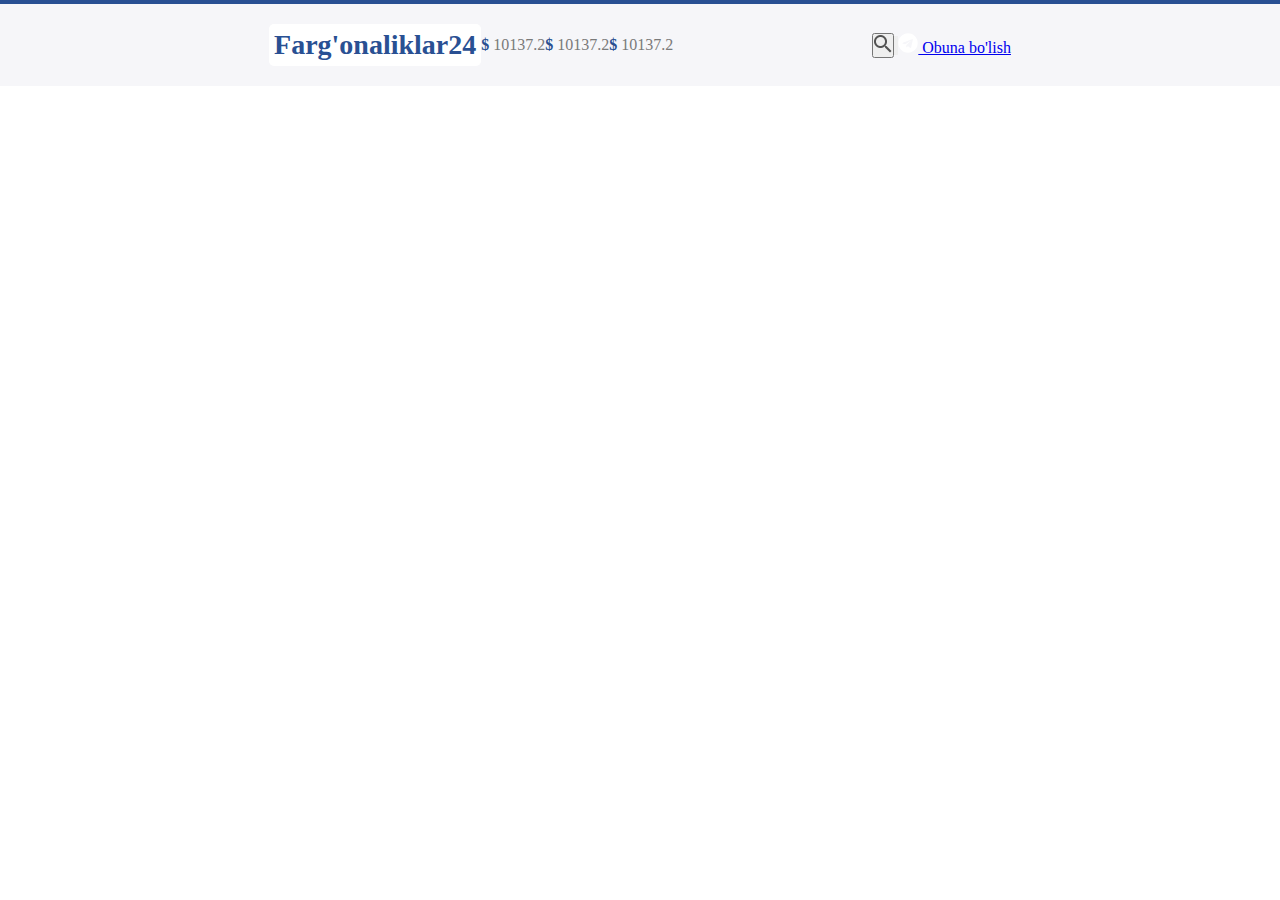
==== view.html @ c2c211b8 "add files" ====
<!DOCTYPE html>
<html lang="en">

<head>
    <meta charset="UTF-8">
    <meta http-equiv="X-UA-Compatible" content="IE=edge">
    <meta name="viewport" content="width=device-width, initial-scale=1.0">
    <title>Document</title>
    <link rel="stylesheet" href="style.css">
</head>

<div class="top">
    <div class="container">
    </div>
</div>

<div class="header">
    <div class="container">
        <ol class="header-list">
            <ul class="header-items">
                <li class="header-item">
                    <p class="header-top-name">Farg'onaliklar24</p>
                </li>
                <li>
                    <p class="header-kurs-bold">$</p>
                    <p class="header-kurs-number">10137.2</p>
                </li>
                <li>
                    <p class="header-kurs-bold">$</p>
                    <p class="header-kurs-number">10137.2</p>
                </li>
                <li>
                    <p class="header-kurs-bold">$</p>
                    <p class="header-kurs-number">10137.2</p>
                </li>
            </ul>
            <ul class="header-items">
                <li>
                    <button><img src="./img/search.png" alt="" class="header-search"></button>
                </li>
                <li>
                    <button><img src="./img/til.png" alt="" class="header-lg"></button>
                </li>
                <li>
                    <a href="#" class="header-link"><img src="./img/tg.png" alt=""> Obuna bo'lish</a>
                </li>
            </ul>
        </ol>
    </div>
</div>

<body>

</body>

</html>
---- style.css ----
* {
    padding: 0%;
    margin: 0%;
}

.container {
    width: 1140px;
    margin: 0ch auto;
}

.top {
    background-color: #295093;
    height: 4px;
}

.header {
    padding-top: 20px;
    padding-bottom: 20px;
    background-color: #F6F6F9;
}

.header-list {
    list-style: none;
    display: flex;
    justify-content: space-evenly;
    align-items: center;
}

.header-items {
    display: flex;
    justify-content: space-between;
    align-items: center;
    list-style: none;
}

.header-top-name {
    font-size: 28px;
    font-weight: 700;
    color: #295093;
    background-color: white;
    padding: 5px;
    border-radius: 5px;
}

.header-kurs-bold {
    font-weight: 700;
    color: #295091;
    display: inline-block;
    font-size: 16px;
}

.header-kurs-number {
    font-weight: 500;
    color: #7A7A7A;
    display: inline-block;
    font-size: 16px;
}
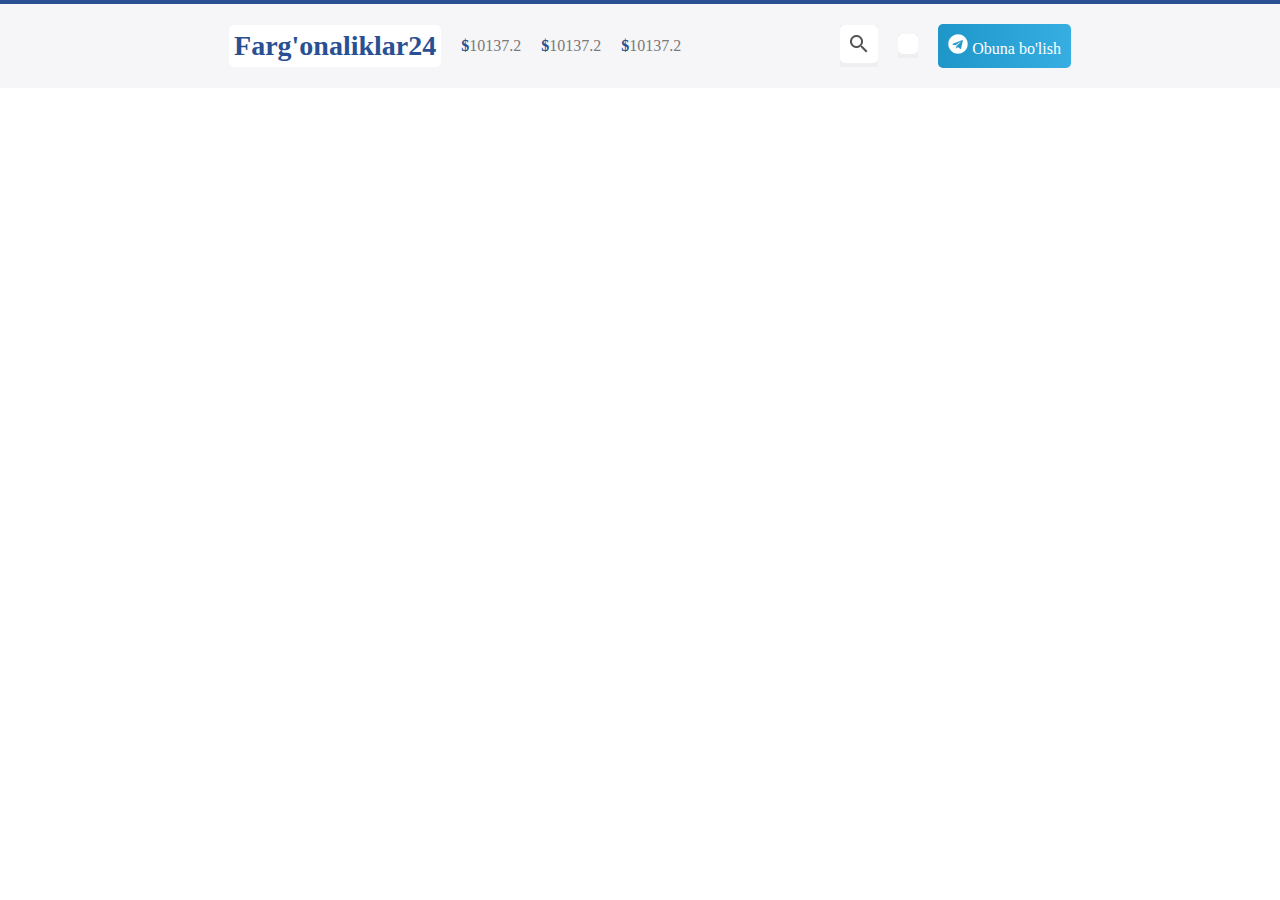
==== commit 509e90a8: "edit files" ====
--- a/view.html
+++ b/view.html
@@ -21,27 +21,27 @@
                 <li class="header-item">
                     <p class="header-top-name">Farg'onaliklar24</p>
                 </li>
-                <li>
+                <li class="header-item">
                     <p class="header-kurs-bold">$</p>
                     <p class="header-kurs-number">10137.2</p>
                 </li>
-                <li>
+                <li class="header-item">
                     <p class="header-kurs-bold">$</p>
                     <p class="header-kurs-number">10137.2</p>
                 </li>
-                <li>
+                <li class="header-item">
                     <p class="header-kurs-bold">$</p>
                     <p class="header-kurs-number">10137.2</p>
                 </li>
             </ul>
             <ul class="header-items">
-                <li>
-                    <button><img src="./img/search.png" alt="" class="header-search"></button>
+                <li class="header-item">
+                    <button class="btn"><img src="./img/search.png" alt="" class="header-search"></button>
                 </li>
-                <li>
-                    <button><img src="./img/til.png" alt="" class="header-lg"></button>
+                <li class="header-item">
+                    <button class="btn"><img src="./img/til.png" alt="" class="header-lg"></button>
                 </li>
-                <li>
+                <li class="header-item">
                     <a href="#" class="header-link"><img src="./img/tg.png" alt=""> Obuna bo'lish</a>
                 </li>
             </ul>
@@ -49,6 +49,8 @@
     </div>
 </div>
 
+
+
 <body>
 
 </body>
--- a/style.css
+++ b/style.css
@@ -1,6 +1,9 @@
 * {
     padding: 0%;
     margin: 0%;
+    font-family: Rubik;
+    box-sizing: border-box;
+    text-decoration: none;
 }
 
 .container {
@@ -33,6 +36,13 @@
     list-style: none;
 }
 
+.header-item {
+    padding-left: 20px;
+    display: flex;
+    align-items: center;
+    justify-content: center;
+}
+
 .header-top-name {
     font-size: 28px;
     font-weight: 700;
@@ -54,4 +64,27 @@
     color: #7A7A7A;
     display: inline-block;
     font-size: 16px;
+}
+
+.header-search {
+    background-color: white;
+    padding: 10px;
+    border-radius: 5px;
+}
+
+.header-lg {
+    background-color: white;
+    padding: 10px;
+    border-radius: 5px;
+}
+
+.header-link {
+    background-image: linear-gradient(to right, #1e96c8, #37AEE2);
+    color: white;
+    padding: 10px;
+    border-radius: 5px;
+}
+
+.btn {
+    border: 0px solid white;
 }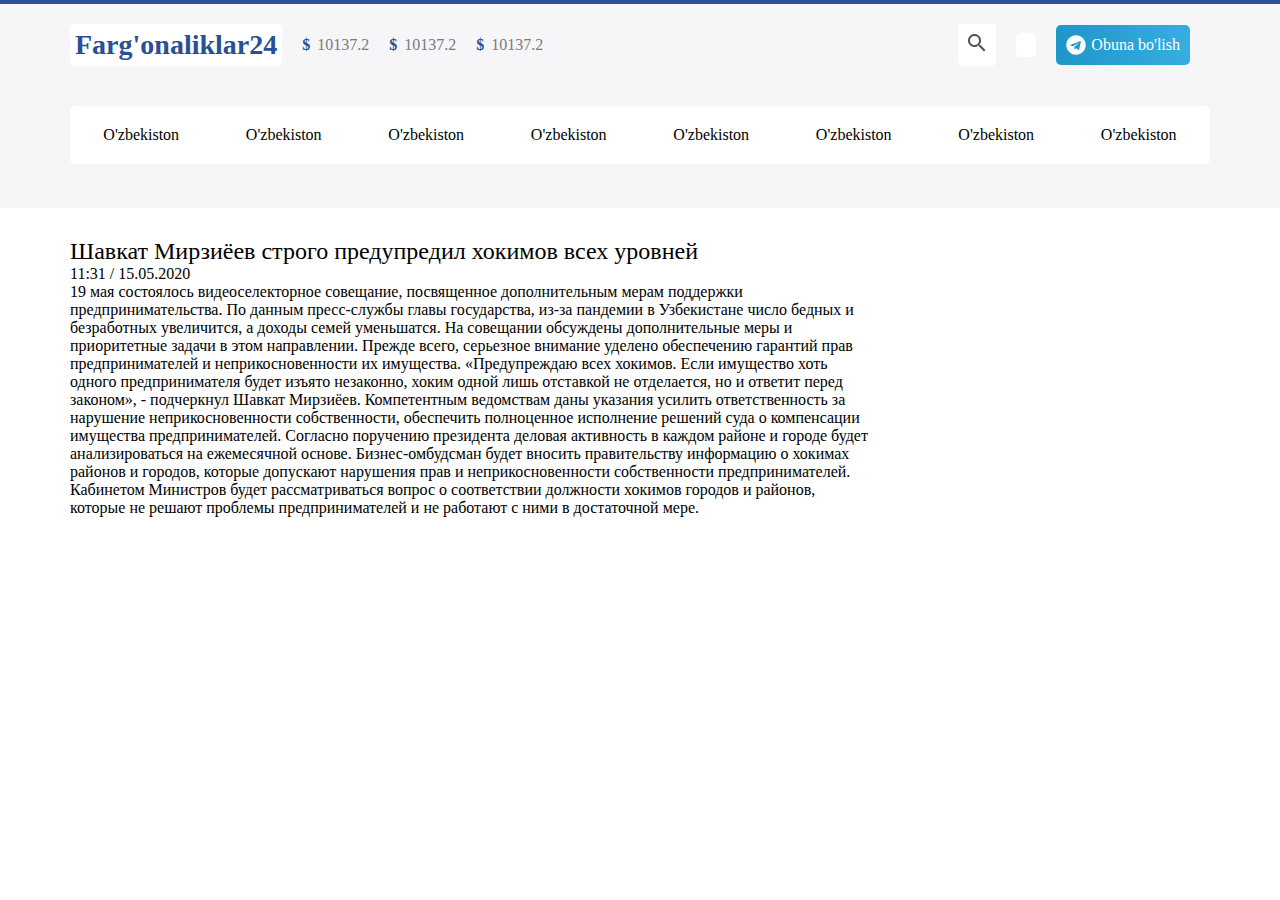
==== commit d611bb0e: "edit files" ====
--- a/view.html
+++ b/view.html
@@ -42,14 +42,56 @@
                     <button class="btn"><img src="./img/til.png" alt="" class="header-lg"></button>
                 </li>
                 <li class="header-item">
-                    <a href="#" class="header-link"><img src="./img/tg.png" alt=""> Obuna bo'lish</a>
+                    <a href="#" class="header-link"><img src="./img/tg.png" alt="" class="header-join"> Obuna bo'lish</a>
                 </li>
             </ul>
         </ol>
+        <ol class="menu-list">
+            <li class="menu-item">O'zbekiston</li>
+            <li class="menu-item">O'zbekiston</li>
+            <li class="menu-item">O'zbekiston</li>
+            <li class="menu-item">O'zbekiston</li>
+            <li class="menu-item">O'zbekiston</li>
+            <li class="menu-item">O'zbekiston</li>
+            <li class="menu-item">O'zbekiston</li>
+            <li class="menu-item">O'zbekiston</li>
+        </ol>
+
+        <img src="./img/reklama.png" alt="" class="header-rek">
+
     </div>
 </div>
 
-
+<div class="section">
+    <div class="container">
+        <div class="section-left">
+            <ul class="section-left-list">
+                <li class="section-left-item">
+                    <p class="left-title">
+                        Шавкат Мирзиёев строго предупредил хокимов всех уровней
+                    </p>
+                </li>
+                <li class="section-left-item">
+                    <img src="./img/data.png" alt="">
+                    <p class="heder-left-date">11:31 / 15.05.2020</p>
+                </li>
+                <li class="section-left-item">
+                    <img src="" alt="">
+                </li>
+                <li class="section-left-item">
+                    <p class="left-text">
+                        19 мая состоялось видеоселекторное совещание, посвященное дополнительным мерам поддержки предпринимательства. По данным пресс-службы главы государства, из-за пандемии в Узбекистане число бедных и безработных увеличится, а доходы семей уменьшатся. На совещании
+                        обсуждены дополнительные меры и приоритетные задачи в этом направлении. Прежде всего, серьезное внимание уделено обеспечению гарантий прав предпринимателей и неприкосновенности их имущества. «Предупреждаю всех хокимов. Если имущество
+                        хоть одного предпринимателя будет изъято незаконно, хоким одной лишь отставкой не отделается, но и ответит перед законом», - подчеркнул Шавкат Мирзиёев. Компетентным ведомствам даны указания усилить ответственность за нарушение
+                        неприкосновенности собственности, обеспечить полноценное исполнение решений суда о компенсации имущества предпринимателей. Согласно поручению президента деловая активность в каждом районе и городе будет анализироваться на ежемесячной
+                        основе. Бизнес-омбудсман будет вносить правительству информацию о хокимах районов и городов, которые допускают нарушения прав и неприкосновенности собственности предпринимателей. Кабинетом Министров будет рассматриваться вопрос
+                        о соответствии должности хокимов городов и районов, которые не решают проблемы предпринимателей и не работают с ними в достаточной мере.
+                    </p>
+                </li>
+            </ul>
+        </div>
+    </div>
+</div>
 
 <body>
 
--- a/style.css
+++ b/style.css
@@ -25,8 +25,8 @@
 .header-list {
     list-style: none;
     display: flex;
-    justify-content: space-evenly;
     align-items: center;
+    justify-content: space-between;
 }
 
 .header-items {
@@ -37,10 +37,7 @@
 }
 
 .header-item {
-    padding-left: 20px;
-    display: flex;
-    align-items: center;
-    justify-content: center;
+    padding-right: 20px;
 }
 
 .header-top-name {
@@ -64,18 +61,17 @@
     color: #7A7A7A;
     display: inline-block;
     font-size: 16px;
+    padding-left: 3px;
 }
 
 .header-search {
     background-color: white;
     padding: 10px;
-    border-radius: 5px;
 }
 
 .header-lg {
-    background-color: white;
     padding: 10px;
-    border-radius: 5px;
+    border-radius: 50%;
 }
 
 .header-link {
@@ -83,8 +79,54 @@
     color: white;
     padding: 10px;
     border-radius: 5px;
+    display: flex;
+    align-items: center;
+}
+
+.header-link:hover {
+    background-image: linear-gradient(to left, #1e96c8, #37AEE2);
 }
 
 .btn {
     border: 0px solid white;
+    background-color: white;
+    border-radius: 5px;
+}
+
+.header-join {
+    margin-right: 5px;
+}
+
+.menu-list {
+    list-style: none;
+    margin-top: 40px;
+    background-color: white;
+    display: flex;
+    justify-content: space-around;
+    padding-top: 20px;
+    padding-bottom: 20px;
+    border-radius: 5px;
+}
+
+.header-rek {
+    width: 100%;
+    padding-top: 20px;
+}
+
+.section-left {
+    width: 70%;
+}
+
+.section-left-list {
+    list-style: none;
+    padding-top: 30px;
+}
+
+.section-left-item {
+    display: flex;
+}
+
+.left-title {
+    font-size: 24px;
+    font-weight: 500;
 }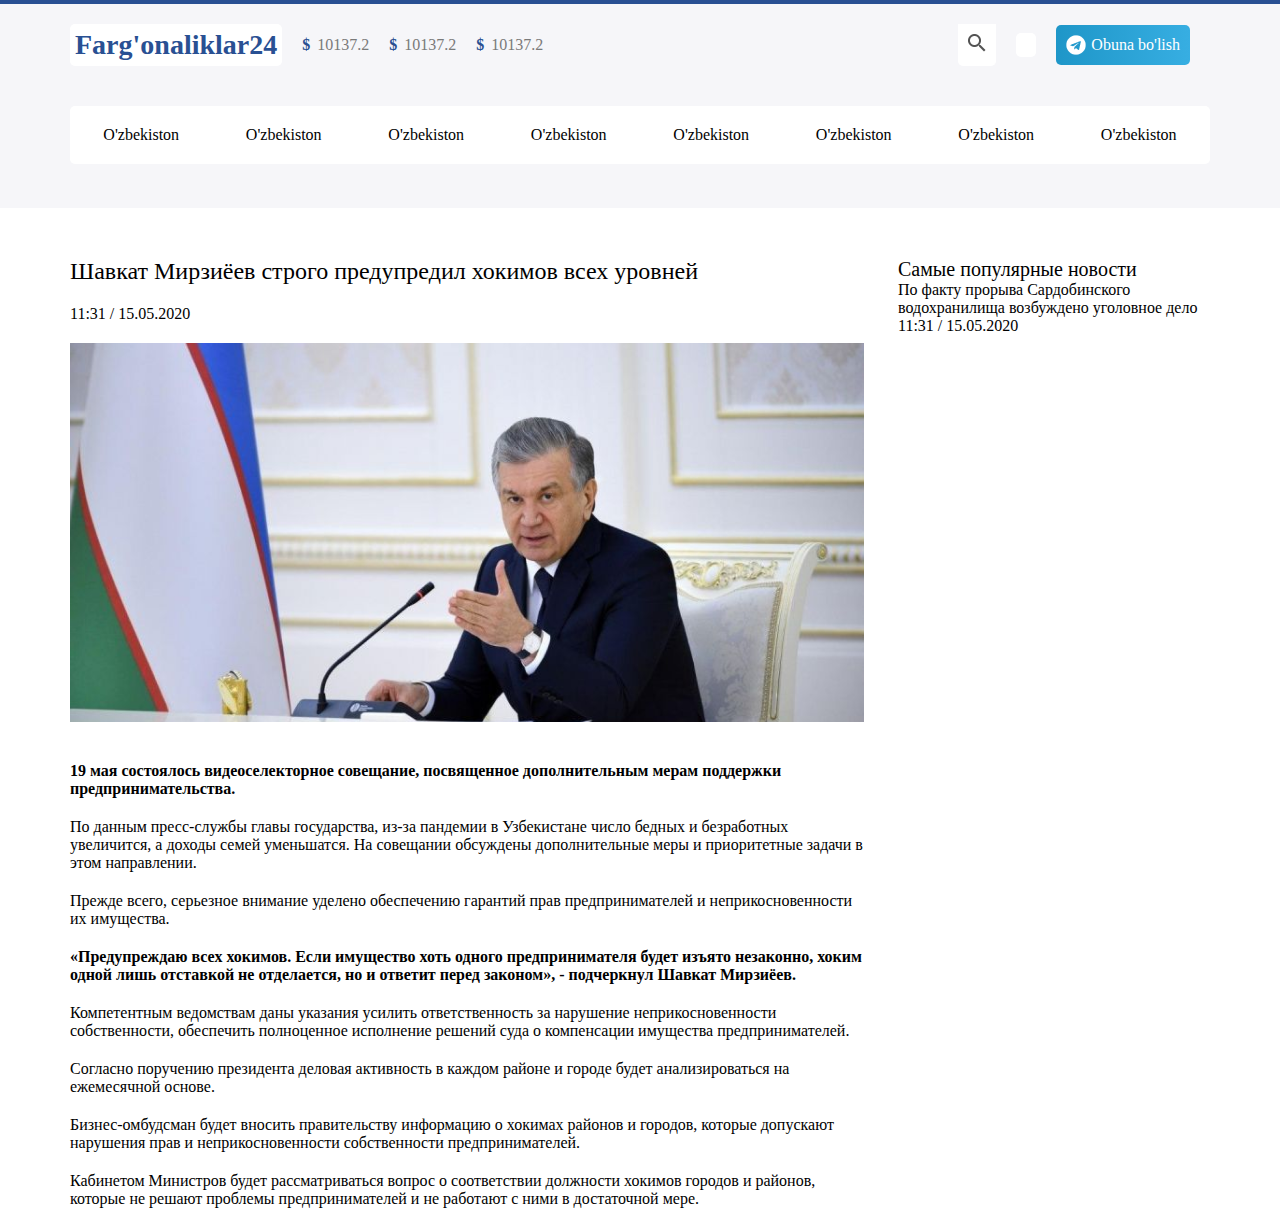
==== commit 7b8bdf09: "add files" ====
--- a/view.html
+++ b/view.html
@@ -76,16 +76,52 @@
                     <p class="heder-left-date">11:31 / 15.05.2020</p>
                 </li>
                 <li class="section-left-item">
-                    <img src="" alt="">
+                    <img src="./img/prezident.png" alt="">
                 </li>
                 <li class="section-left-item">
                     <p class="left-text">
-                        19 мая состоялось видеоселекторное совещание, посвященное дополнительным мерам поддержки предпринимательства. По данным пресс-службы главы государства, из-за пандемии в Узбекистане число бедных и безработных увеличится, а доходы семей уменьшатся. На совещании
-                        обсуждены дополнительные меры и приоритетные задачи в этом направлении. Прежде всего, серьезное внимание уделено обеспечению гарантий прав предпринимателей и неприкосновенности их имущества. «Предупреждаю всех хокимов. Если имущество
-                        хоть одного предпринимателя будет изъято незаконно, хоким одной лишь отставкой не отделается, но и ответит перед законом», - подчеркнул Шавкат Мирзиёев. Компетентным ведомствам даны указания усилить ответственность за нарушение
-                        неприкосновенности собственности, обеспечить полноценное исполнение решений суда о компенсации имущества предпринимателей. Согласно поручению президента деловая активность в каждом районе и городе будет анализироваться на ежемесячной
-                        основе. Бизнес-омбудсман будет вносить правительству информацию о хокимах районов и городов, которые допускают нарушения прав и неприкосновенности собственности предпринимателей. Кабинетом Министров будет рассматриваться вопрос
-                        о соответствии должности хокимов городов и районов, которые не решают проблемы предпринимателей и не работают с ними в достаточной мере.
+                        <ol class="left-list">
+                            <li class="left-bold">
+                                19 мая состоялось видеоселекторное совещание, посвященное дополнительным мерам поддержки предпринимательства.
+                            </li>
+
+                            <li class="left-normal">
+                                По данным пресс-службы главы государства, из-за пандемии в Узбекистане число бедных и безработных увеличится, а доходы семей уменьшатся. На совещании обсуждены дополнительные меры и приоритетные задачи в этом направлении.
+                            </li>
+
+                            <li class="left-normal">
+                                Прежде всего, серьезное внимание уделено обеспечению гарантий прав предпринимателей и неприкосновенности их имущества.
+                            </li>
+
+                            <li class="left-bold">
+                                «Предупреждаю всех хокимов. Если имущество хоть одного предпринимателя будет изъято незаконно, хоким одной лишь отставкой не отделается, но и ответит перед законом», - подчеркнул Шавкат Мирзиёев.
+                            </li>
+                            <li class="left-normal">
+                                Компетентным ведомствам даны указания усилить ответственность за нарушение неприкосновенности собственности, обеспечить полноценное исполнение решений суда о компенсации имущества предпринимателей.
+                            </li>
+                            <li class="left-normal">
+                                Согласно поручению президента деловая активность в каждом районе и городе будет анализироваться на ежемесячной основе.
+                            </li>
+                            <li class="left-normal">
+                                Бизнес-омбудсман будет вносить правительству информацию о хокимах районов и городов, которые допускают нарушения прав и неприкосновенности собственности предпринимателей.
+                            </li>
+                            <li class="left-normal">
+                                Кабинетом Министров будет рассматриваться вопрос о соответствии должности хокимов городов и районов, которые не решают проблемы предпринимателей и не работают с ними в достаточной мере.
+                            </li>
+                        </ol>
+                    </p>
+                </li>
+            </ul>
+        </div>
+        <div class="section-right">
+            <p class="right-title">Cамые популярные новости</p>
+            <ul class="section-right-list">
+                <li class="right-items">
+                    <p class="right-items-text">
+                        По факту прорыва Сардобинского водохранилища возбуждено уголовное дело
+                    </p>
+                    <p class="right-items-data">
+                        11:31 / 15.05.2020
                     </p>
                 </li>
             </ul>
--- a/style.css
+++ b/style.css
@@ -113,8 +113,13 @@
     padding-top: 20px;
 }
 
+.section {
+    display: flex;
+}
+
 .section-left {
     width: 70%;
+    float: left;
 }
 
 .section-left-list {
@@ -124,9 +129,40 @@
 
 .section-left-item {
     display: flex;
+    padding-top: 20px;
 }
 
 .left-title {
     font-size: 24px;
     font-weight: 500;
+}
+
+.left-normal {
+    padding-top: 20px;
+}
+
+.left-bold {
+    font-weight: bold;
+    padding-top: 20px;
+}
+
+.left-list {
+    list-style: none;
+    padding-bottom: 20px;
+}
+
+.section-right {
+    width: 30%;
+    float: right;
+    padding-top: 50px;
+    padding-left: 30px;
+}
+
+.right-title {
+    font-weight: 500;
+    font-size: 20px;
+}
+
+.section-right-list {
+    list-style: none;
 }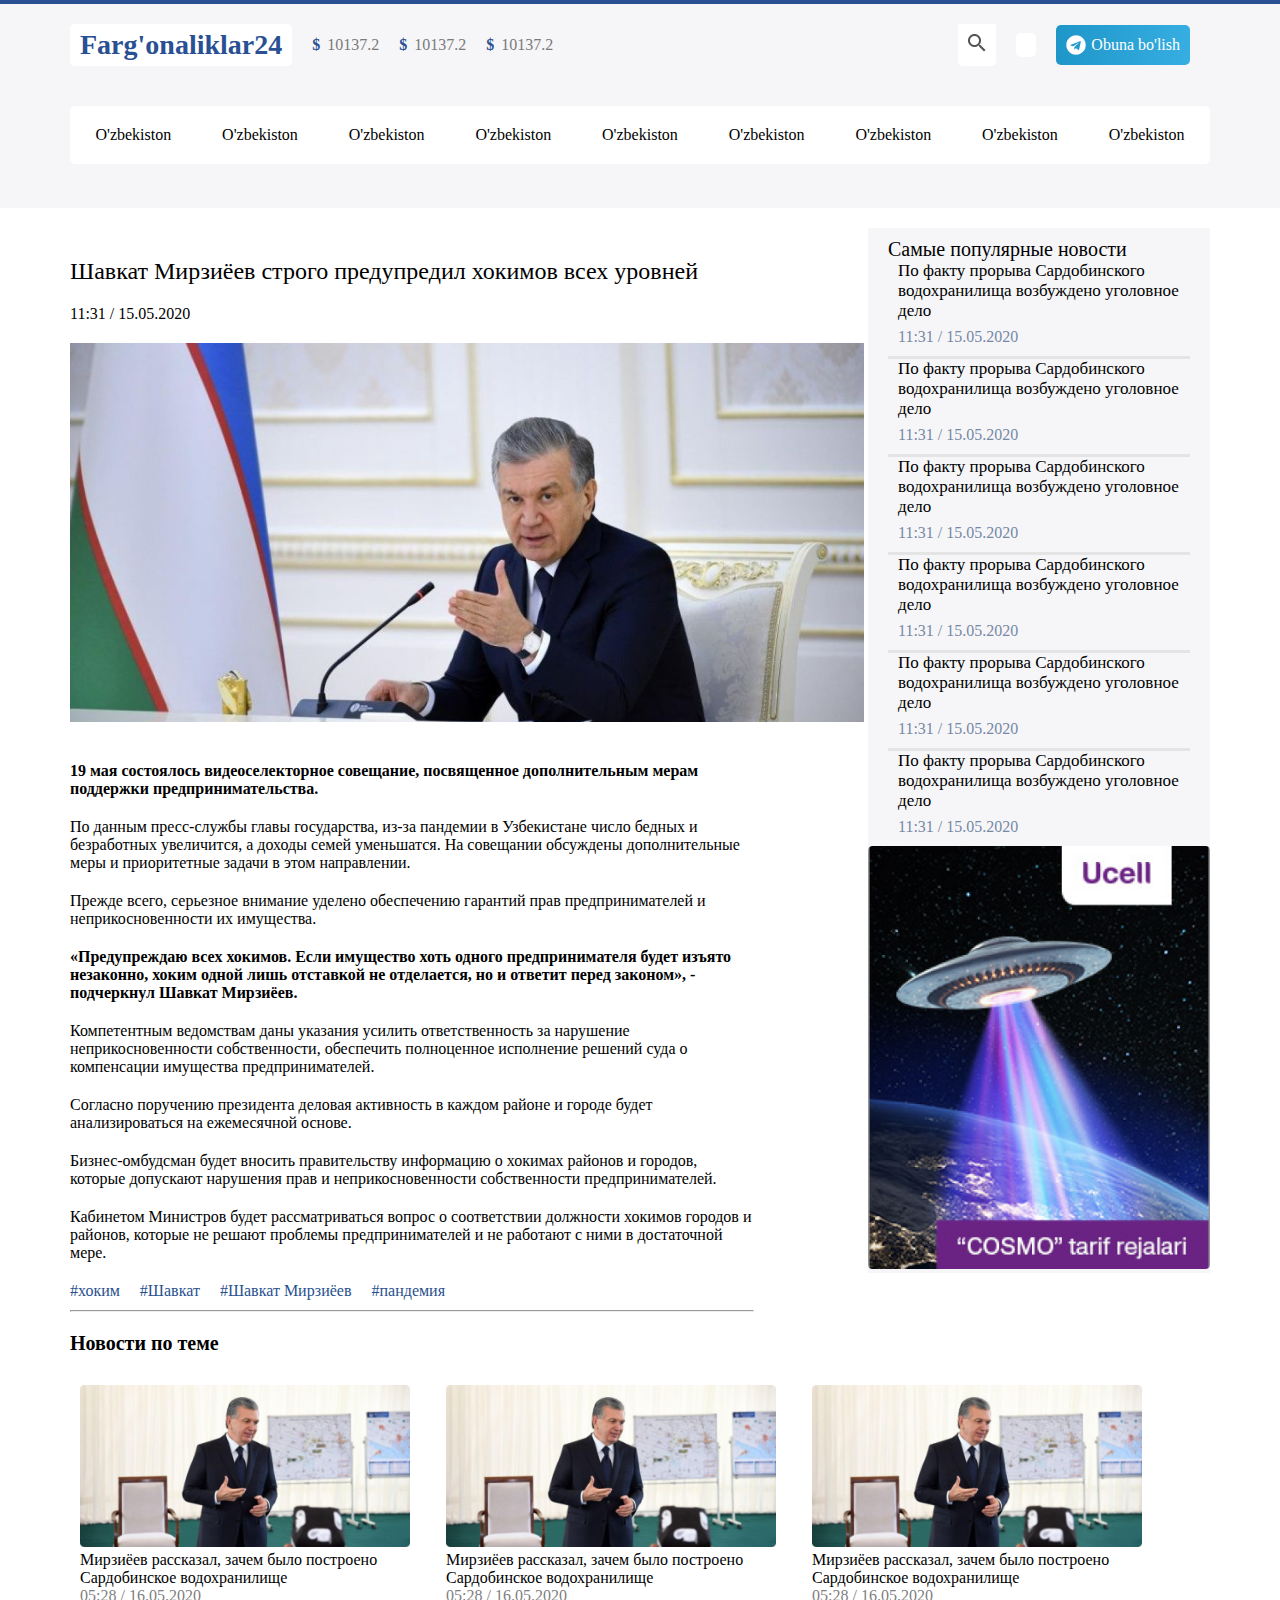
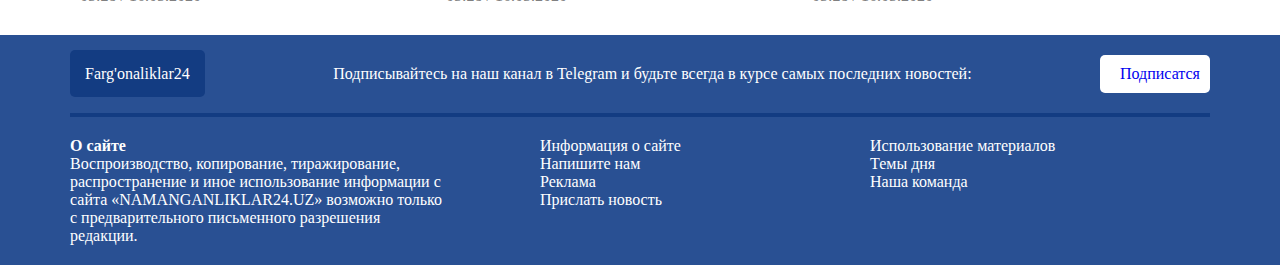
==== commit 4f0eee19: "Updates" ====
--- a/view.html
+++ b/view.html
@@ -19,7 +19,7 @@
         <ol class="header-list">
             <ul class="header-items">
                 <li class="header-item">
-                    <p class="header-top-name">Farg'onaliklar24</p>
+                    <p class="header-top-name"><a href="index.html" class="header-top-name">Farg'onaliklar24</a></p>
                 </li>
                 <li class="header-item">
                     <p class="header-kurs-bold">$</p>
@@ -47,18 +47,21 @@
             </ul>
         </ol>
         <ol class="menu-list">
-            <li class="menu-item">O'zbekiston</li>
-            <li class="menu-item">O'zbekiston</li>
-            <li class="menu-item">O'zbekiston</li>
-            <li class="menu-item">O'zbekiston</li>
-            <li class="menu-item">O'zbekiston</li>
-            <li class="menu-item">O'zbekiston</li>
-            <li class="menu-item">O'zbekiston</li>
-            <li class="menu-item">O'zbekiston</li>
-        </ol>
-
-        <img src="./img/reklama.png" alt="" class="header-rek">
-
+            <li class="menu-item"><a href="#" class="link">O'zbekiston</a></li>
+            <li class="menu-item"><a href="#" class="link">O'zbekiston</a></li>
+            <li class="menu-item"><a href="#" class="link">O'zbekiston</a></li>
+            <li class="menu-item"><a href="#" class="link">O'zbekiston</a></li>
+            <li class="menu-item"><a href="#" class="link">O'zbekiston</a></li>
+            <li class="menu-item"><a href="#" class="link">O'zbekiston</a></li>
+            <li class="menu-item"><a href="#" class="link">O'zbekiston</a></li>
+            <li class="menu-item"><a href="#" class="link">O'zbekiston</a></li>
+            <li class="menu-item"><a href="#" class="link">O'zbekiston</a></li>
+
+        </ol>
+
+        <a href="#">
+            <img src="./img/reklama.png" alt="" class="header-rek">
+        </a>
     </div>
 </div>
 
@@ -112,23 +115,179 @@
                     </p>
                 </li>
             </ul>
+
+            <ul class="hashtag">
+                <li><a href="#" class="hashtag-items">#хоким</a></li>
+                <li><a href="#" class="hashtag-items"> #Шавкат</a></li>
+                <li><a href="#" class="hashtag-items">#Шавкат Мирзиёев </a></li>
+                <li><a href="#" class="hashtag-items">#пандемия </a></li>
+            </ul>
+            <hr>
         </div>
         <div class="section-right">
             <p class="right-title">Cамые популярные новости</p>
             <ul class="section-right-list">
                 <li class="right-items">
-                    <p class="right-items-text">
-                        По факту прорыва Сардобинского водохранилища возбуждено уголовное дело
-                    </p>
-                    <p class="right-items-data">
-                        11:31 / 15.05.2020
-                    </p>
-                </li>
-            </ul>
+                    <p>
+                        <a href="#" class="right-items-text">По факту прорыва Сардобинского водохранилища возбуждено уголовное дело</a>
+                    </p>
+                    <p class="right-items-data">
+                        11:31 / 15.05.2020
+                    </p>
+                </li>
+                <li class="line"></li>
+            </ul>
+            <ul class="section-right-list">
+                <li class="right-items">
+                    <p>
+                        <a href="#" class="right-items-text">По факту прорыва Сардобинского водохранилища возбуждено уголовное дело</a>
+                    </p>
+                    <p class="right-items-data">
+                        11:31 / 15.05.2020
+                    </p>
+                </li>
+                <li class="line"></li>
+            </ul>
+            <ul class="section-right-list">
+                <li class="right-items">
+                    <p>
+                        <a href="#" class="right-items-text">По факту прорыва Сардобинского водохранилища возбуждено уголовное дело</a>
+                    </p>
+                    <p class="right-items-data">
+                        11:31 / 15.05.2020
+                    </p>
+                </li>
+                <li class="line"></li>
+            </ul>
+            <ul class="section-right-list">
+                <li class="right-items">
+                    <p>
+                        <a href="#" class="right-items-text">По факту прорыва Сардобинского водохранилища возбуждено уголовное дело</a>
+                    </p>
+                    <p class="right-items-data">
+                        11:31 / 15.05.2020
+                    </p>
+                </li>
+                <li class="line"></li>
+            </ul>
+            <ul class="section-right-list">
+                <li class="right-items">
+                    <p>
+                        <a href="#" class="right-items-text">По факту прорыва Сардобинского водохранилища возбуждено уголовное дело</a>
+                    </p>
+                    <p class="right-items-data">
+                        11:31 / 15.05.2020
+                    </p>
+                </li>
+                <li class="line"></li>
+            </ul>
+            <ul class="section-right-list">
+                <li class="right-items">
+                    <p>
+                        <a href="#" class="right-items-text">По факту прорыва Сардобинского водохранилища возбуждено уголовное дело</a>
+                    </p>
+                    <p class="right-items-data">
+                        11:31 / 15.05.2020
+                    </p>
+                </li>
+                <!-- <li class="line"></li> -->
+            </ul>
+            <a href="#"><img src="./img/usel.png" alt="" width="100%"></a>
         </div>
     </div>
 </div>
 
+<div class="footer">
+    <div class="container">
+        <p class="footer-title">Новости по теме</p>
+        <ul class="news-list">
+            <li class="news-items"><img src="./img/prezident.jpg" alt="" class="news-img"> </li>
+            <li class="news-items">
+                <p>
+                    <a href="" class="news-title"> Мирзиёев рассказал, зачем было построено Сардобинское водохранилище</a>
+                </p>
+            </li>
+            <li class="news-items">
+                <p class="news-data">
+                    05:28 / 16.05.2020
+                </p>
+            </li>
+        </ul>
+        <ul class="news-list">
+            </p>
+            <li class="news-items"><img src="./img/prezident.jpg" alt="" class="news-img"> </li>
+            <li class="news-items">
+                <p>
+                    <a href="" class="news-title"> Мирзиёев рассказал, зачем было построено Сардобинское водохранилище</a>
+                </p>
+            </li>
+            <li class="news-items">
+                <p class="news-data">
+                    05:28 / 16.05.2020
+                </p>
+            </li>
+        </ul>
+        <ul class="news-list">
+            </p>
+            <li class="news-items"><img src="./img/prezident.jpg" alt="" class="news-img"> </li>
+            <li class="news-items">
+                <p>
+                    <a href="" class="news-title"> Мирзиёев рассказал, зачем было построено Сардобинское водохранилище</a>
+                </p>
+            </li>
+            <li class="news-items">
+                <p class="news-data">
+                    05:28 / 16.05.2020
+                </p>
+            </li>
+        </ul>
+    </div>
+</div>
+
+<div class="bottom">
+    <div class="container">
+        <ol class="bottom-list">
+            <li class="bottom-items">
+                <p>
+                    <a href="#" class="site-name"> Farg'onaliklar24</a>
+                </p>
+            </li>
+            <li class="bottom-items">
+                <p class="site-text">
+                    Подписывайтесь на наш канал в Telegram и будьте всегда в курсе самых последних новостей:
+                </p>
+            </li>
+            <li class="bottom-items">
+                <a href="#" class="site-join">
+                    <img src="./img/icon-telegram-blue.svg" alt="" class="bottom-img">Подписатся
+                </a>
+            </li>
+        </ol>
+
+        <ol class="sub-list">
+            <li class="sub-list-items">
+                <ol class="sub-items">
+                    <li style="font-weight: bold;">О сайте</li>
+                    <li>Воспроизводство, копирование, тиражирование, распространение и иное использование информации с сайта «NAMANGANLIKLAR24.UZ» возможно только с предварительного письменного разрешения редакции.</li>
+                </ol>
+            </li>
+            <li class="sub-list-items">
+                <ol class="sub-items" style="padding-left: 70px;">
+                    <li>Информация о сайте</li>
+                    <li>Напишите нам</li>
+                    <li>Реклама</li>
+                    <li>Прислать новость</li>
+                </ol>
+            </li>
+            <ol class="sub-items">
+                <li>Использование материалов</li>
+                <li> Темы дня</li>
+                <li>Наша команда</li>
+            </ol>
+        </ol>
+    </div>
+</div>
+
 <body>
 
 </body>
--- a/style.css
+++ b/style.css
@@ -4,6 +4,7 @@
     font-family: Rubik;
     box-sizing: border-box;
     text-decoration: none;
+    list-style: none;
 }
 
 .container {
@@ -11,15 +12,11 @@
     margin: 0ch auto;
 }
 
-.top {
-    background-color: #295093;
-    height: 4px;
-}
-
 .header {
     padding-top: 20px;
     padding-bottom: 20px;
     background-color: #F6F6F9;
+    border-top: 4px solid #295093;
 }
 
 .header-list {
@@ -118,7 +115,7 @@
 }
 
 .section-left {
-    width: 70%;
+    width: 60%;
     float: left;
 }
 
@@ -154,15 +151,212 @@
 .section-right {
     width: 30%;
     float: right;
-    padding-top: 50px;
-    padding-left: 30px;
+    margin-top: 20px;
+    padding-top: 10px;
+    background-color: #F6F6F9;
+    margin-left: 10px;
 }
 
 .right-title {
     font-weight: 500;
     font-size: 20px;
+    padding-left: 20px;
+}
+
+.right-items {
+    padding-left: 30px;
 }
 
 .section-right-list {
     list-style: none;
+}
+
+.right-items-text {
+    padding-top: 10px;
+    font-size: 17px;
+    font-weight: 400;
+    color: black;
+}
+
+.right-items-data {
+    color: #7688A4;
+    padding-top: 7px;
+    padding-bottom: 10px;
+}
+
+.line {
+    border-bottom: 3px solid #E4E4E4;
+    margin-right: 20px;
+    margin-left: 20px;
+}
+
+.hashtag {
+    list-style: none;
+    display: flex;
+    padding-bottom: 10px;
+}
+
+.hashtag-items {
+    padding-right: 20px;
+    color: #28508E;
+}
+
+.footer {
+    display: flex;
+    justify-content: space-between;
+    padding-bottom: 20px;
+}
+
+.footer-title {
+    padding-top: 20px;
+    font-size: 20px;
+    font-weight: 600;
+    margin-bottom: 20px;
+}
+
+.news-img {
+    width: 330px;
+}
+
+.news-list {
+    width: 30%;
+    list-style: none;
+    display: inline-block;
+    margin: 10px;
+}
+
+.news-data {
+    color: grey;
+}
+
+.news-title {
+    color: black;
+}
+
+.bottom {
+    background-color: #295093;
+    padding-top: 20px;
+    padding-bottom: 20px;
+}
+
+.bottom-list {
+    list-style: none;
+    display: flex;
+    justify-content: space-between;
+    align-items: center;
+    color: white;
+    border-bottom: 4px solid #133C82;
+    padding-bottom: 20px;
+}
+
+.site-name {
+    background-color: #133C82;
+    padding: 15px;
+    border-radius: 5px;
+    font-weight: 500;
+    font-size: 16px;
+    color: white;
+}
+
+.site-join {
+    background-color: white;
+    border-radius: 5px;
+    padding: 10px;
+    display: flex;
+}
+
+.bottom-img {
+    padding-right: 10px;
+}
+
+.sub-list {
+    list-style: none;
+    color: white;
+    display: flex;
+    justify-content: space-between;
+    align-items: flex-start;
+    padding-top: 20px;
+}
+
+.sub-items {
+    width: 400px;
+    padding-right: 20px;
+}
+
+
+/* //////////////////////////////////////////
+//////////////////////////////////////////
+//////////////////////////////////////////
+//////////////////////////////////////////
+//Regstr/////////////
+//////////////////////////////////////////
+//////////////////////////////////////////
+//////////////////////////////////////////
+//////// */
+
+.regstr {
+    background-color: white;
+    padding-top: 40px;
+    padding-bottom: 40px;
+    height: 800px;
+}
+
+.regstr-form {
+    display: flex;
+    flex-direction: column;
+    width: 500px;
+    float: left;
+}
+
+.regstr-input {
+    background-color: #FBFBFB;
+    border: 1px solid #BFCBDF;
+    margin-top: 10px;
+    font-size: 14px;
+    border-radius: 5px;
+    padding-left: 5px;
+    /* height: 22px; */
+    padding: 3px;
+}
+
+.vizitka {
+    float: right;
+    box-shadow: -4px 4px 4px #40393939;
+    width: 450px;
+    height: 200px;
+    border: 2px solid #40393939;
+    padding: 20px;
+}
+
+.vizitka-title {
+    text-align: right;
+    color: #295091;
+    font-size: 27px;
+    font-weight: 700;
+}
+
+.vizitka-link {
+    background-color: #295091;
+    padding: 7px;
+    color: white;
+    border-radius: 5px;
+    display: flex;
+    align-items: center;
+    justify-content: center;
+    height: 30px;
+    width: 150px;
+}
+
+.vizitka-img {
+    margin-left: 10px;
+    width: 25px;
+}
+
+.vizitka-img2 {
+    width: 100px;
+    padding-left: 10px;
+}
+
+.link {
+    color: black;
 }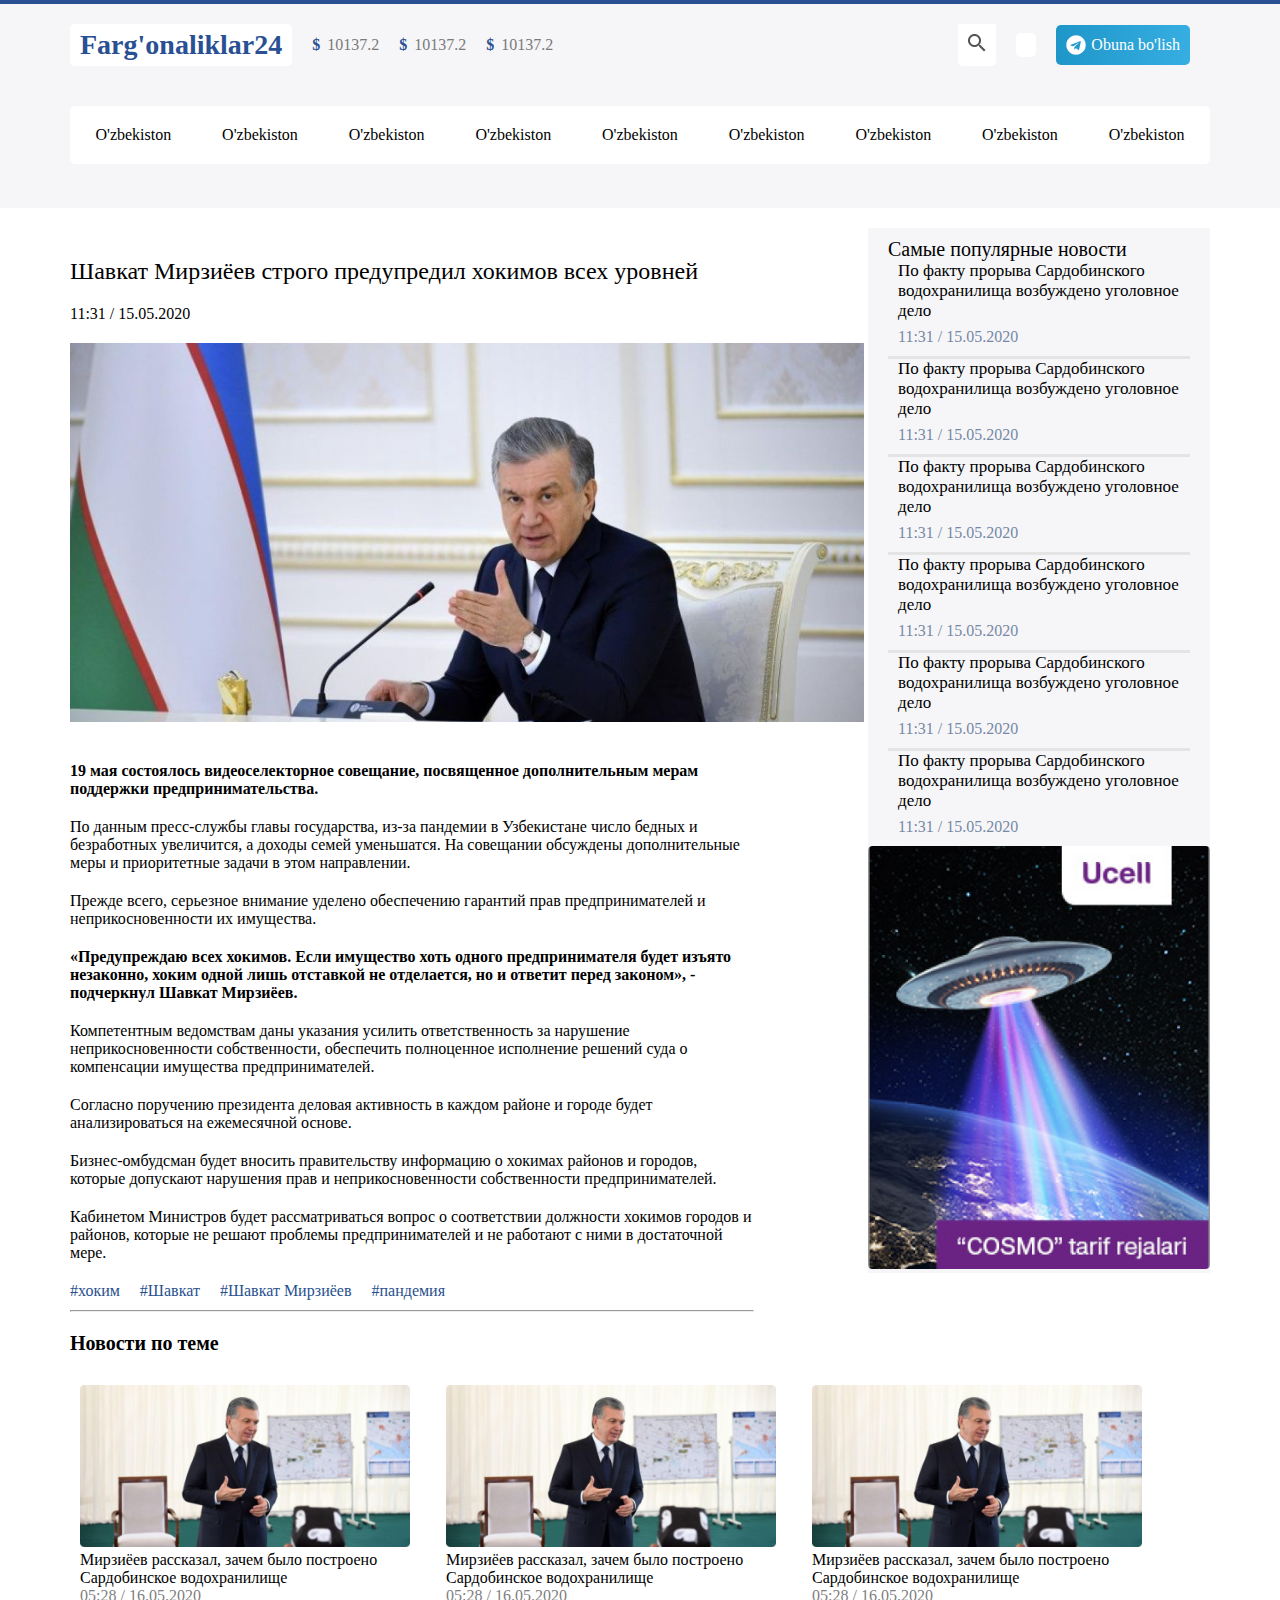
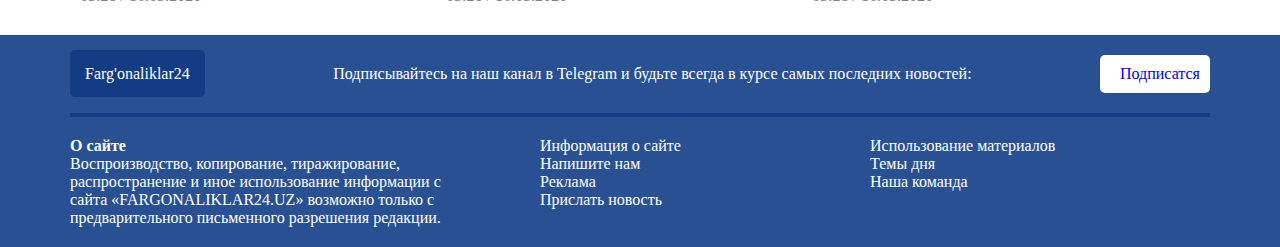
==== commit 3919f6e0: "updates" ====
--- a/view.html
+++ b/view.html
@@ -249,7 +249,7 @@
         <ol class="bottom-list">
             <li class="bottom-items">
                 <p>
-                    <a href="#" class="site-name"> Farg'onaliklar24</a>
+                    <a href="index.html" class="site-name"> Farg'onaliklar24</a>
                 </p>
             </li>
             <li class="bottom-items">
@@ -268,21 +268,21 @@
             <li class="sub-list-items">
                 <ol class="sub-items">
                     <li style="font-weight: bold;">О сайте</li>
-                    <li>Воспроизводство, копирование, тиражирование, распространение и иное использование информации с сайта «NAMANGANLIKLAR24.UZ» возможно только с предварительного письменного разрешения редакции.</li>
+                    <li>Воспроизводство, копирование, тиражирование, распространение и иное использование информации с сайта «FARGONALIKLAR24.UZ» возможно только с предварительного письменного разрешения редакции.</li>
                 </ol>
             </li>
             <li class="sub-list-items">
                 <ol class="sub-items" style="padding-left: 70px;">
-                    <li>Информация о сайте</li>
-                    <li>Напишите нам</li>
-                    <li>Реклама</li>
-                    <li>Прислать новость</li>
+                    <li><a href="#" class="sub-items-link">Информация о сайте</a></li>
+                    <li><a href="#" class="sub-items-link">Напишите нам</a></li>
+                    <li><a href="#" class="sub-items-link">Реклама</a></li>
+                    <li><a href="#" class="sub-items-link">Прислать новость</a></li>
                 </ol>
             </li>
             <ol class="sub-items">
-                <li>Использование материалов</li>
-                <li> Темы дня</li>
-                <li>Наша команда</li>
+                <li><a href="#" class="sub-items-link">Использование материалов</a></li>
+                <li> <a href="#" class="sub-items-link">Темы дня</a></li>
+                <li><a href="#" class="sub-items-link">Наша команда</a></li>
             </ol>
         </ol>
     </div>
--- a/style.css
+++ b/style.css
@@ -283,6 +283,10 @@
     padding-right: 20px;
 }
 
+.sub-items-link {
+    color: white;
+}
+
 
 /* //////////////////////////////////////////
 //////////////////////////////////////////
